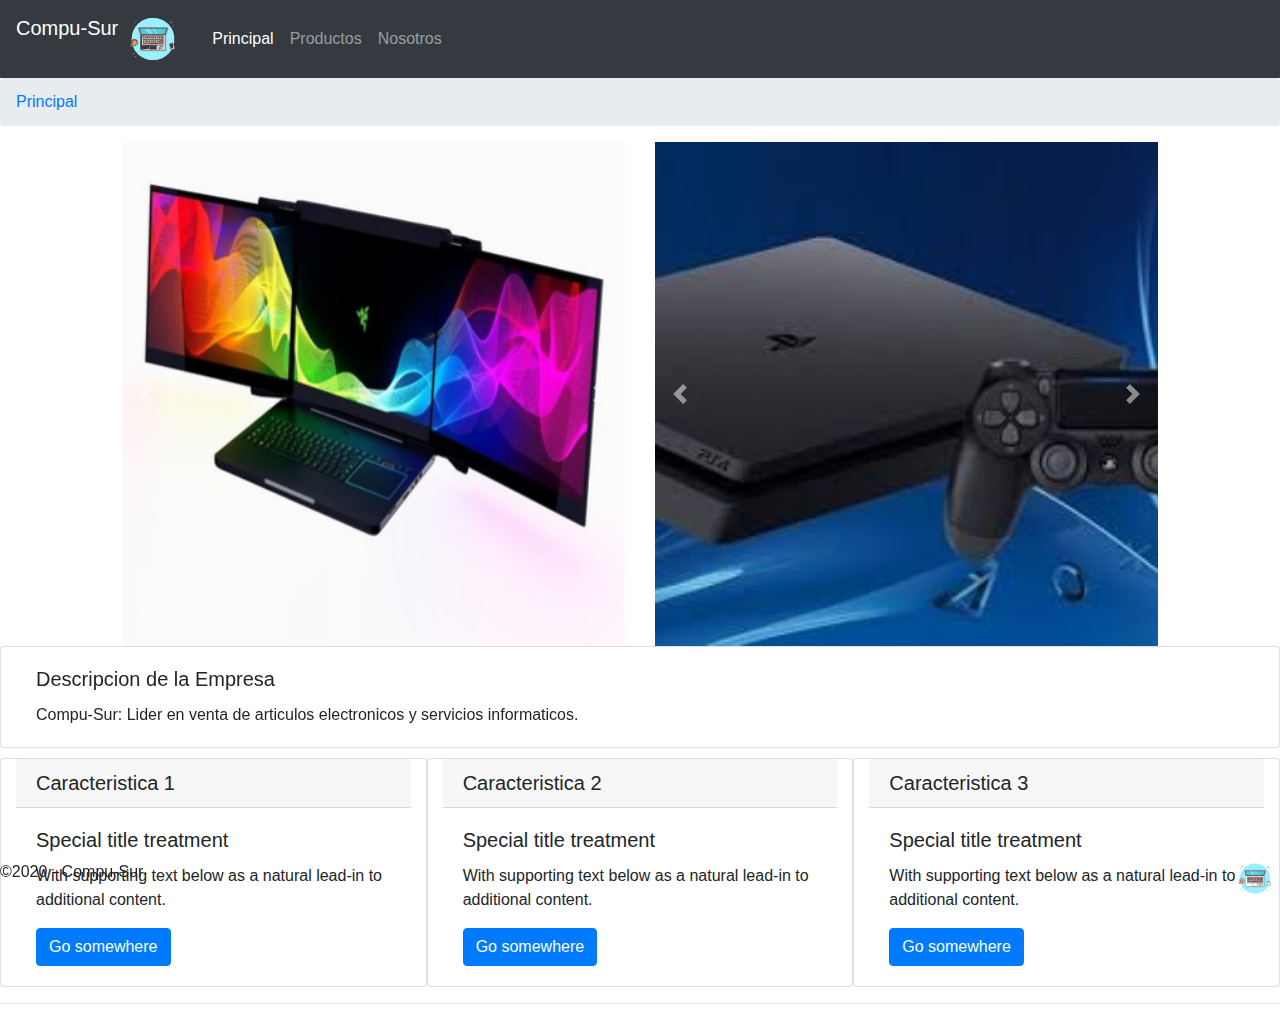
==== tp2/index.html @ 8f4c542e "tp2" ====
<!DOCTYPE html>
<html>
<head>	
	<meta name="viewport" content="width=device-width, initial-scale=1, shrink-to-fit=no">
	<link rel="stylesheet" href="https://stackpath.bootstrapcdn.com/bootstrap/4.5.2/css/bootstrap.min.css" 
		integrity="sha384-JcKb8q3iqJ61gNV9KGb8thSsNjpSL0n8PARn9HuZOnIxN0hoP+VmmDGMN5t9UJ0Z" crossorigin="anonymous">
	<link href="https://fonts.googleapis.com/css2?family=Architects+Daughter&display=swap" rel="stylesheet">
	<link rel="stylesheet" href="https://use.fontawesome.com/releases/v5.1.1/css/all.css"
        integrity="sha384-O8whS3fhG2OnA5Kas0Y9l3cfpmYjapjI0E4theH4iuMD+pLhbf6JI0jIMfYcK3yZ" crossorigin="anonymous">
</head>
<body>
	<header>
		<nav class="navbar navbar-expand-lg navbar-dark bg-dark">
			<a class="navbar-brand" href="#"><img src="logo.png" width="70" style="float: right;">Compu-Sur</a>
				<button class="navbar-toggler" type="button" data-toggle="collapse" data-target="#navbarNav" aria-controls="navbarNav" aria-expanded="false" aria-label="Toggle navigation">
					<span class="navbar-toggler-icon"></span>
				</button>
				<div class="collapse navbar-collapse" id="navbarNav">
					<ul class="navbar-nav">
						<li class="nav-item active">
							<a class="nav-link" href="index.html">Principal <span class="sr-only">(current)</span></a>
						</li>
					<li class="nav-item">
						<a class="nav-link" href="productos.html">Productos</a>
					</li>
					<li class="nav-item">
						<a class="nav-link" href="nosotros.html">Nosotros</a>
					</li>
				</ul>
			</div>
			 
		</nav>
		<ol class="breadcrumb">
			<li class="breadcrumb-item active"><a href="#">Principal</a></li>					
		</ol>
	</header>
	<article>
	<div class="container-fluid">
		<div class="row justify-content-center">
				<div id="carouselExampleControls" class="carousel slide col col-lg-5 col-md-7" data-ride="carousel">
  <div class="carousel-inner">
    <div class="carousel-item active">
      <img src="1.jpg" class="d-block w-100" alt="...">
    </div>
    <div class="carousel-item">
      <img src="2.jpg" class="d-block w-100" alt="...">
    </div>
    <div class="carousel-item">
      <img src="3.jpg" class="d-block w-100" alt="...">
    </div>
  </div>
  <a class="carousel-control-prev" href="#carouselExampleControls" role="button" data-slide="prev">
    <span class="carousel-control-prev-icon" aria-hidden="true"></span>
    <span class="sr-only">Previous</span>
  </a>
  <a class="carousel-control-next" href="#carouselExampleControls" role="button" data-slide="next">
    <span class="carousel-control-next-icon" aria-hidden="true"></span>
    <span class="sr-only">Next</span>
  </a>
</div>

<div id="carouselExampleControls2" class="carousel slide d-none d-sm-block  col col-lg-5 col-md-7" data-ride="carousel">
  <div class="carousel-inner">
    <div class="carousel-item active">
      <img src="4.jpg" class="d-block w-100" alt="...">
    </div>
    <div class="carousel-item">
      <img src="5.jpg" class="d-block w-100" alt="...">
    </div>
    <div class="carousel-item">
      <img src="6.jpg" class="d-block w-100" alt="...">
    </div>
  </div>
  <a class="carousel-control-prev" href="#carouselExampleControls2" role="button" data-slide="prev">
    <span class="carousel-control-prev-icon" aria-hidden="true"></span>
    <span class="sr-only">Previous</span>
  </a>
  <a class="carousel-control-next" href="#carouselExampleControls2" role="button" data-slide="next">
    <span class="carousel-control-next-icon" aria-hidden="true"></span>
    <span class="sr-only">Next</span>
  </a>
</div>
		</div>

	
	</div>
	</article>
	<article>
		<div class="card col-12" style="margin-bottom: 10px;">
			<div class="card-body">
			<h5 class="card-title">Descripcion de la Empresa</h5>			
			<p class="card-text">Compu-Sur: Lider en venta de articulos electronicos y servicios informaticos.</p>			
			</div>
		</div>		
	</article>
	<article>
		<div class="container-fluid">
			<div class="row">
		<div class="card col-lg-4 col-md-12">
				<h5 class="card-header">Caracteristica 1</h5>
				<div class="card-body">
					<h5 class="card-title">Special title treatment</h5>
					<p class="card-text">With supporting text below as a natural lead-in to additional content.</p>
					<a href="#" class="btn btn-primary">Go somewhere</a>
				</div>
		</div>

<div class="card col-lg-4 col-md-6">

  <h5 class="card-header">Caracteristica 2</h5>
  <div class="card-body">
    <h5 class="card-title">Special title treatment</h5>
    <p class="card-text">With supporting text below as a natural lead-in to additional content.</p>
    <a href="#" class="btn btn-primary">Go somewhere</a>
  </div>
</div>


<div class="card col-lg-4 col-md-6">
  <h5 class="card-header">Caracteristica 3</h5>
  <div class="card-body">
    <h5 class="card-title">Special title treatment</h5>
    <p class="card-text">With supporting text below as a natural lead-in to additional content.</p>
    <a href="#" class="btn btn-primary">Go somewhere</a>
  </div>
</div>
	
		
		</div>
	</article>
	<hr>
	<footer class="page-footer fixed-bottom"><p style="float: left;">&copy;2020 - Compu-Sur<p><img src="logo.png" width="50" style="float: right;"></footer>
	
</body>

<script src="https://code.jquery.com/jquery-3.5.1.slim.min.js" integrity="sha384-DfXdz2htPH0lsSSs5nCTpuj/zy4C+OGpamoFVy38MVBnE+IbbVYUew+OrCXaRkfj" crossorigin="anonymous"></script>
<script src="https://cdn.jsdelivr.net/npm/popper.js@1.16.1/dist/umd/popper.min.js" integrity="sha384-9/reFTGAW83EW2RDu2S0VKaIzap3H66lZH81PoYlFhbGU+6BZp6G7niu735Sk7lN" crossorigin="anonymous"></script>
<script src="https://stackpath.bootstrapcdn.com/bootstrap/4.5.2/js/bootstrap.min.js" integrity="sha384-B4gt1jrGC7Jh4AgTPSdUtOBvfO8shuf57BaghqFfPlYxofvL8/KUEfYiJOMMV+rV" crossorigin="anonymous"></script>
</html>
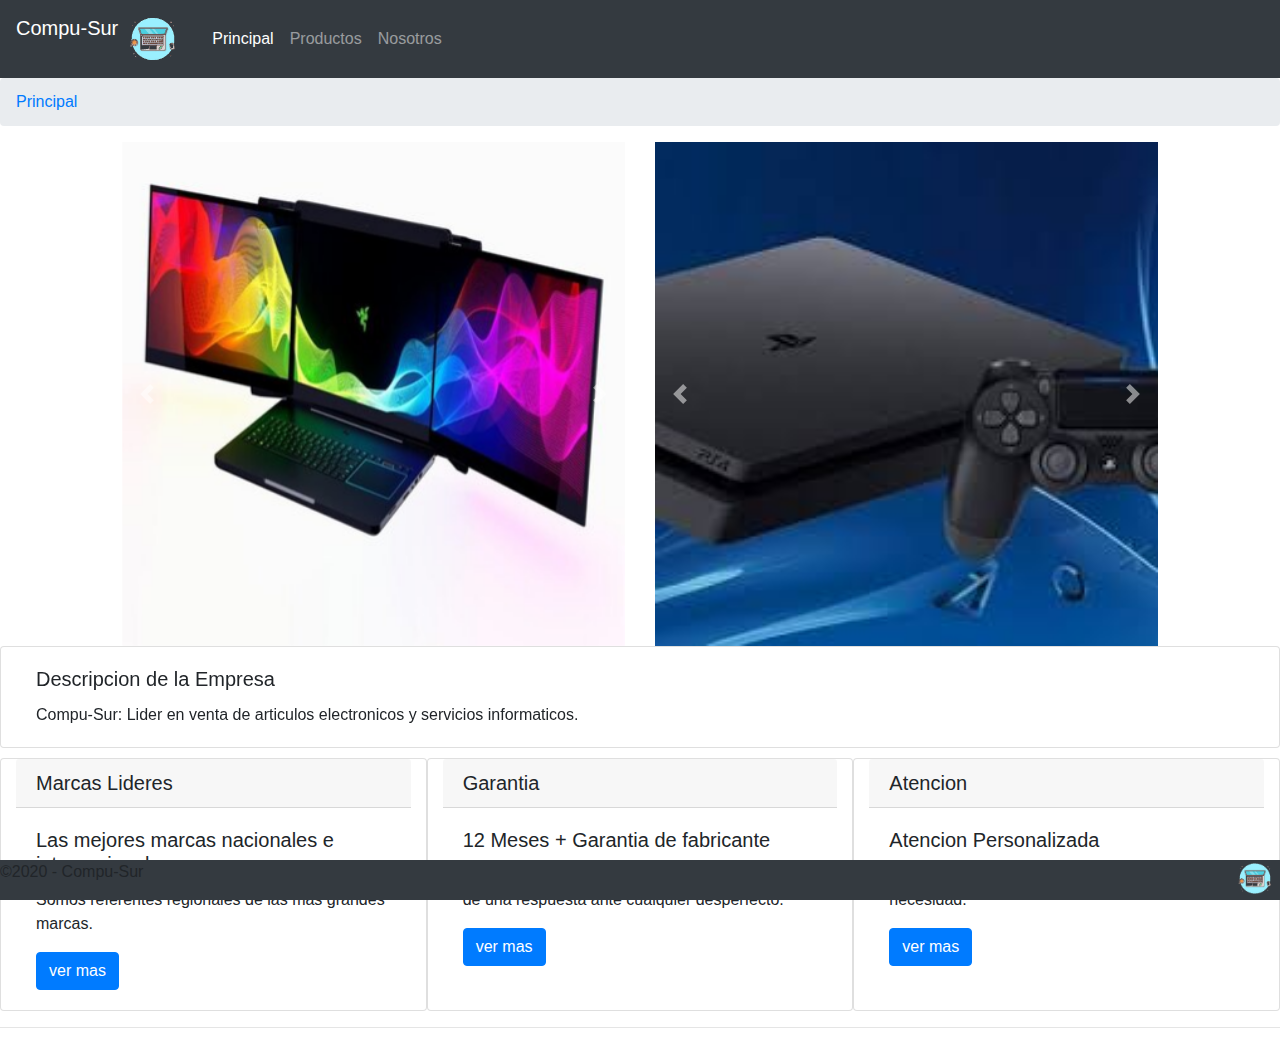
==== commit 898942b3: "agregados iconos font awesome" ====
--- a/tp2/index.html
+++ b/tp2/index.html
@@ -37,18 +37,18 @@
 	<article>
 	<div class="container-fluid">
 		<div class="row justify-content-center">
-				<div id="carouselExampleControls" class="carousel slide col col-lg-5 col-md-7" data-ride="carousel">
-  <div class="carousel-inner">
-    <div class="carousel-item active">
-      <img src="1.jpg" class="d-block w-100" alt="...">
-    </div>
-    <div class="carousel-item">
-      <img src="2.jpg" class="d-block w-100" alt="...">
-    </div>
-    <div class="carousel-item">
-      <img src="3.jpg" class="d-block w-100" alt="...">
-    </div>
-  </div>
+			<div id="carouselExampleControls" class="carousel slide col-lg-5 col-md-7" data-ride="carousel">
+				<div class="carousel-inner">
+					<div class="carousel-item active">
+						<img src="1.jpg" class="d-block w-100" alt="...">
+					</div>
+				<div class="carousel-item">
+					<img src="2.jpg" class="d-block w-100" alt="...">
+				</div>
+				<div class="carousel-item">
+					<img src="3.jpg" class="d-block w-100" alt="...">
+				</div>
+		</div>
   <a class="carousel-control-prev" href="#carouselExampleControls" role="button" data-slide="prev">
     <span class="carousel-control-prev-icon" aria-hidden="true"></span>
     <span class="sr-only">Previous</span>
@@ -59,7 +59,7 @@
   </a>
 </div>
 
-<div id="carouselExampleControls2" class="carousel slide d-none d-sm-block  col col-lg-5 col-md-7" data-ride="carousel">
+<div id="carouselExampleControls2" class="carousel slide d-none d-sm-none d-md-block col-lg-5 col-md-7" data-ride="carousel">
   <div class="carousel-inner">
     <div class="carousel-item active">
       <img src="4.jpg" class="d-block w-100" alt="...">
@@ -97,31 +97,31 @@
 		<div class="container-fluid">
 			<div class="row">
 		<div class="card col-lg-4 col-md-12">
-				<h5 class="card-header">Caracteristica 1</h5>
+				<h5 class="card-header">Marcas Lideres</h5>
 				<div class="card-body">
-					<h5 class="card-title">Special title treatment</h5>
-					<p class="card-text">With supporting text below as a natural lead-in to additional content.</p>
-					<a href="#" class="btn btn-primary">Go somewhere</a>
+					<h5 class="card-title">Las mejores marcas nacionales e internacionales</h5>
+					<p class="card-text">Somos referentes regionales de las mas grandes marcas.</p>
+					<a href="#" class="btn btn-primary"><i class="far fa-eye"></i>ver mas</a>
 				</div>
 		</div>
 
 <div class="card col-lg-4 col-md-6">
 
-  <h5 class="card-header">Caracteristica 2</h5>
+  <h5 class="card-header">Garantia</h5>
   <div class="card-body">
-    <h5 class="card-title">Special title treatment</h5>
-    <p class="card-text">With supporting text below as a natural lead-in to additional content.</p>
-    <a href="#" class="btn btn-primary">Go somewhere</a>
+    <h5 class="card-title">12 Meses + Garantia de fabricante</h5>
+    <p class="card-text">Los productos de mejor calidad con la seguridad de una respuesta ante cualquier desperfecto.</p>
+    <a href="#" class="btn btn-primary"><i class="far fa-eye"></i>ver mas</a>
   </div>
 </div>
 
 
 <div class="card col-lg-4 col-md-6">
-  <h5 class="card-header">Caracteristica 3</h5>
+  <h5 class="card-header">Atencion</h5>
   <div class="card-body">
-    <h5 class="card-title">Special title treatment</h5>
-    <p class="card-text">With supporting text below as a natural lead-in to additional content.</p>
-    <a href="#" class="btn btn-primary">Go somewhere</a>
+    <h5 class="card-title">Atencion Personalizada</h5>
+    <p class="card-text">Buscamos la solucion mas adecuada a su necesidad.</p>
+    <a href="#" class="btn btn-primary"><i class="far fa-eye"></i>ver mas</a>
   </div>
 </div>
 	
@@ -129,7 +129,7 @@
 		</div>
 	</article>
 	<hr>
-	<footer class="page-footer fixed-bottom"><p style="float: left;">&copy;2020 - Compu-Sur<p><img src="logo.png" width="50" style="float: right;"></footer>
+	<footer class="page-footer fixed-bottom bg-dark"><p style="float: left;">&copy;2020 - Compu-Sur<p><img src="logo.png" width="50" style="float: right;"></footer>
 	
 </body>
 
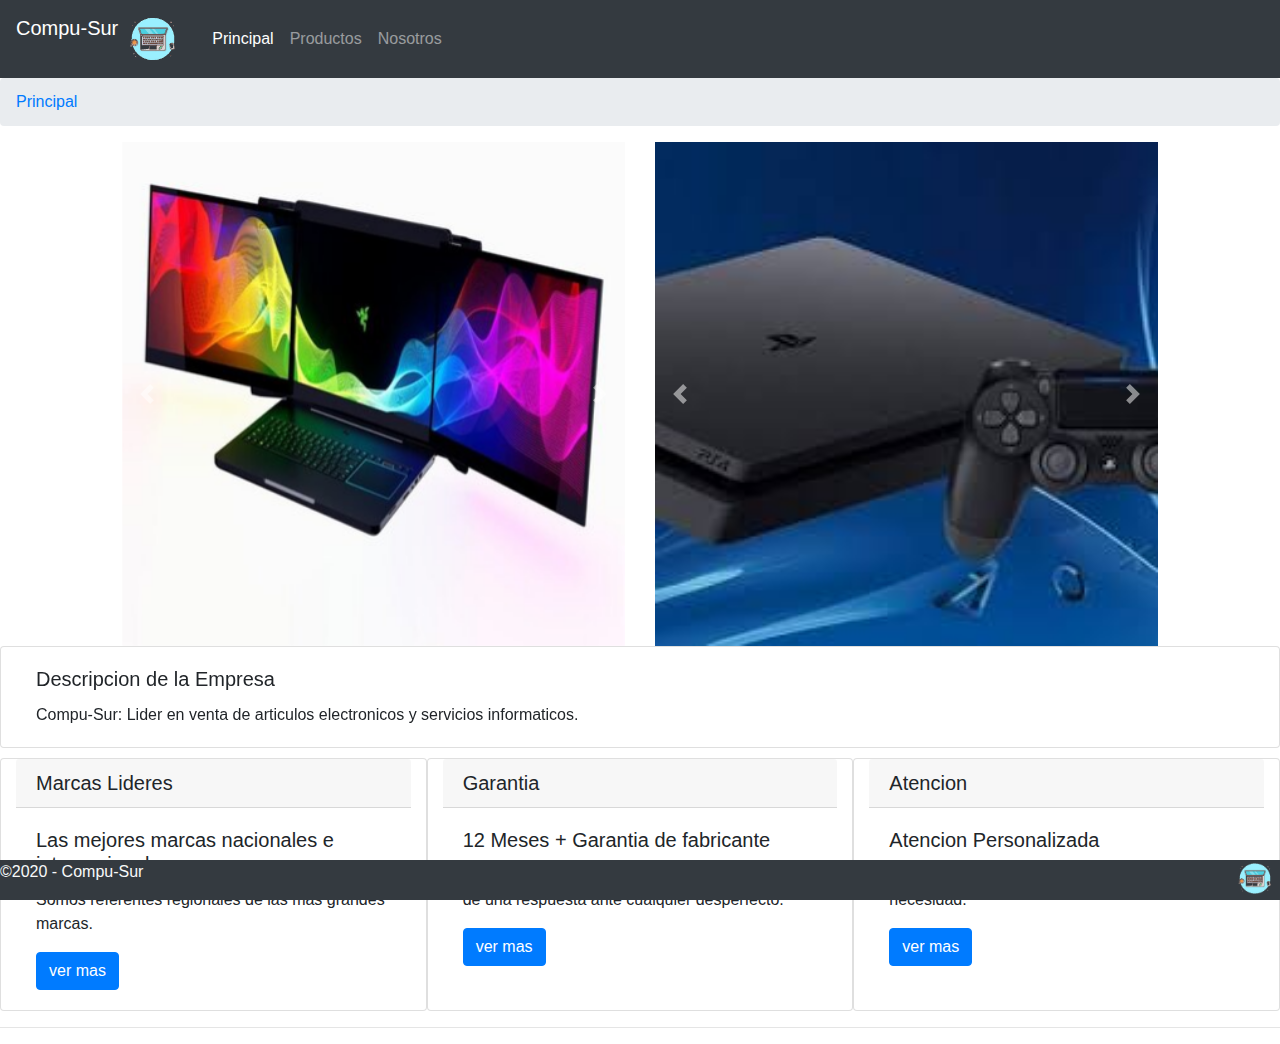
==== commit dfb9fbfd: "color fuente footer" ====
--- a/tp2/index.html
+++ b/tp2/index.html
@@ -129,7 +129,7 @@
 		</div>
 	</article>
 	<hr>
-	<footer class="page-footer fixed-bottom bg-dark"><p style="float: left;">&copy;2020 - Compu-Sur<p><img src="logo.png" width="50" style="float: right;"></footer>
+	<footer class="page-footer fixed-bottom text-light bg-dark"><p style="float: left;">&copy;2020 - Compu-Sur<p><img src="logo.png" width="50" style="float: right;"></footer>
 	
 </body>
 
